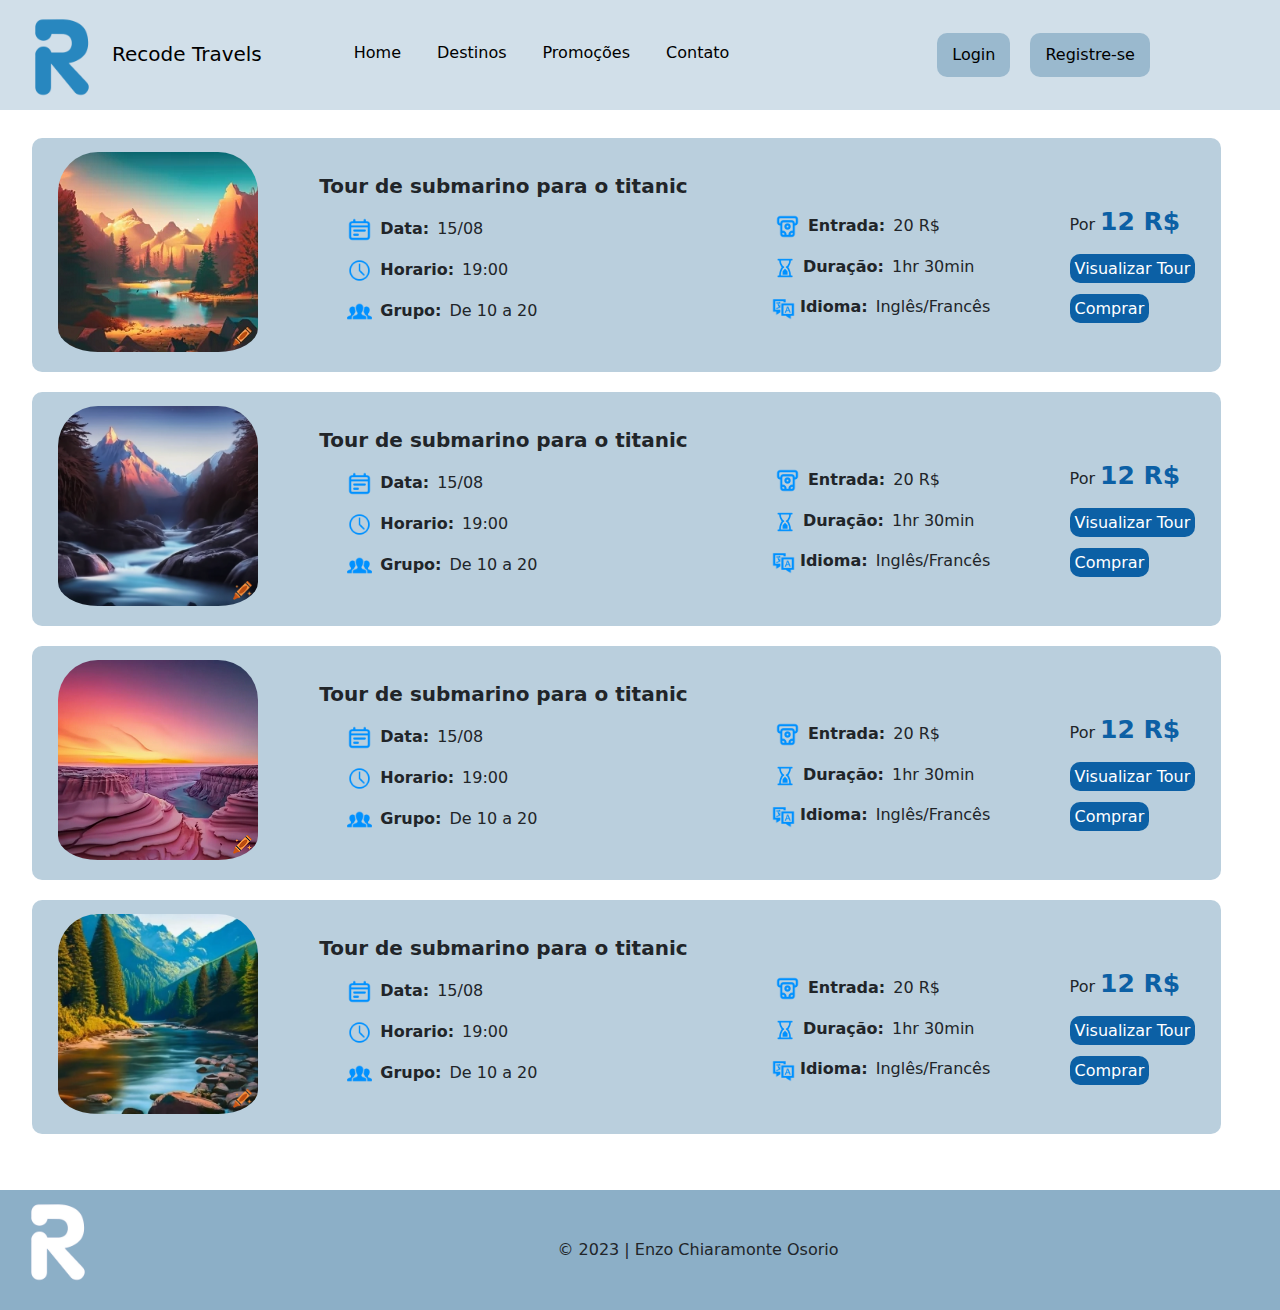
==== promocoes.html @ 0fe5de60 "Add files via upload" ====
<!DOCTYPE html>
<html lang="en">

<head>
    <meta charset="UTF-8">
    <meta http-equiv="X-UA-Compatible" content="IE=edge">
    <meta name="viewport" content="width=device-width, initial-scale=1.0">
    <link rel="stylesheet" href="bootstrap.css">
    <link rel="stylesheet" href="style.css">
    <link rel="icon" type="image/x-icon" href="css/favcon.png">
    <title>Recode Travels</title>
</head>

<body>
    <main>
        <header class="promocao">
            <nav class="navbar navbar-expand-lg">
                <div class="container-fluid">
                    <span class="navbar-brand" href="#"><img src="css/RecodeAzul.png"
                            width="100px">Recode
                        Travels</span>
                    <button class="navbar-toggler" type="button" data-bs-toggle="collapse"
                        data-bs-target="#navbarSupportedContent" aria-controls="navbarSupportedContent"
                        aria-expanded="false" aria-label="Toggle navigation">
                        <span class="navbar-toggler-icon"></span>
                    </button>
                    <div class="collapse navbar-collapse mx-5 justify-content-between" id="navbarSupportedContent">
                        <div>
                            <ul class="navbar-nav me-auto mb-2 mb-lg-0">
                                <li class="nav-item">
                                    <a class="nav-link active home" aria-current="page"
                                        href="index.html">Home</a>
                                </li>
                                <li class="nav-item">
                                    <a class="nav-link active home" aria-current="page"
                                        href="destinos.html">Destinos</a>
                                </li>
                                <li class="nav-item">
                                    <a class="nav-link active home" aria-current="page"
                                        href="promocoes.html">Promoções</a>
                                </li>
                                <li class="nav-item">
                                    <a class="nav-link active home" aria-current="page"
                                        href="contato.html">Contato</a>
                                </li>
                                <li class="nav-item log">
                                    <a class="nav-link active login" aria-current="page"
                                        href="login.html">Login</a>
                                </li>

                                <li class="nav-item">
                                    <a class="nav-link active login" aria-current="page"
                                        href="registrese.html">Registre-se</a>
                                </li>
                            </ul>
                        </div>
                        <div>

                        </div>
                    </div>
                </div>
            </nav>
            </div>

            <section class="section p-1">
                <div class="section-interna p-1 row">
                    <div class="conteudo p-1 d-flex">
                        <div class="img-conteudo">
                            <img class="pb-3 img-tour" src="css/Lugar.png " width="200px">
                        </div>
                        <div class="col1">
                            <div class="nome-destino mx-2">
                                <p><b style="font-size:20px">Tour de submarino para o titanic</b></p>
                            </div>
                            <div class="info-destino d-flex">
                                <div class="info-col1">
                                    <ul class="d-flex">
                                        <li class="px-1">
                                            <img src="css/calendario.png" width="25px">
                                        </li>
                                        <li class="px-1">
                                            <b>Data:</b>
                                        </li>
                                        <li class="px-1">
                                            15/08
                                        </li>
                                    </ul>
                                    <ul class="d-flex">
                                        <li class="px-1">
                                            <img src="css/horario.png" width="25px">
                                        </li>
                                        <li class="px-1">
                                            <b>Horario:</b>
                                        </li>
                                        <li class="px-1">
                                            19:00
                                        </li>
                                    </ul>
                                    <ul class="d-flex">
                                        <li class="px-1">
                                            <img src="css/grupo.png" width="25px">
                                        </li>
                                        <li class="px-1">
                                            <b>Grupo:</b>
                                        </li>
                                        <li class="px-1">
                                            De 10 a 20
                                        </li>
                                    </ul>
                                </div>

                            </div>
                        </div>
                        <div class="col2 ">
                            <div class="info-col2">
                                <ul class="d-flex">
                                    <li class="px-1">
                                        <img src="css/entrada.png" width="25px">
                                    </li>
                                    <li class="px-1">
                                        <b>Entrada:</b>
                                    </li>
                                    <li class="px-1">
                                        20 R$
                                    </li>
                                </ul>
                                <ul class="d-flex">
                                    <li class="px-1">
                                        <img src="css/duracao.png" width="20px">
                                    </li>
                                    <li class="px-1">
                                        <b>Duração:</b>
                                    </li>
                                    <li class="px-1">
                                        1hr 30min
                                    </li>
                                </ul>
                                <ul class="d-flex">
                                    <li class="">
                                        <img src="css/idioma.png" width="25px">
                                    </li>
                                    <li class="px-1">
                                        <b>Idioma:</b>
                                    </li>
                                    <li class="px-1">
                                        Inglês/Francês
                                    </li>
                                </ul>
                            </div>

                        </div>
                        <div class="col3">
                            <div class="info-col3">
                                <ul class="d-flex">
                                    <li class="">
                                        Por <span style="font-size:25px; color: rgb(12, 96, 165);"><b>12 R$</b></span>
                                    </li>
                                </ul>
                                <ul class="d-flex">
                                    <li class="">
                                        <a class="botao-tour" href="#">Visualizar Tour</a>
                                    </li>
                                </ul>
                                <ul class="d-flex">
                                    <li class="">
                                        <a class="botao-tour" href="#">Comprar</a>
                                    </li>

                                </ul>
                            </div>
                        </div>
                    </div>
                    <div class="conteudo p-1 d-flex">
                        <div class="img-conteudo">
                            <img class="pb-3 img-tour" src="css/2.png " width="200px">
                        </div>
                        <div class="col1">
                            <div class="nome-destino mx-2">
                                <p><b style="font-size:20px">Tour de submarino para o titanic</b></p>
                            </div>
                            <div class="info-destino d-flex">
                                <div class="info-col1">
                                    <ul class="d-flex">
                                        <li class="px-1">
                                            <img src="css/calendario.png" width="25px">
                                        </li>
                                        <li class="px-1">
                                            <b>Data:</b>
                                        </li>
                                        <li class="px-1">
                                            15/08
                                        </li>
                                    </ul>
                                    <ul class="d-flex">
                                        <li class="px-1">
                                            <img src="css/horario.png" width="25px">
                                        </li>
                                        <li class="px-1">
                                            <b>Horario:</b>
                                        </li>
                                        <li class="px-1">
                                            19:00
                                        </li>
                                    </ul>
                                    <ul class="d-flex">
                                        <li class="px-1">
                                            <img src="css/grupo.png" width="25px">
                                        </li>
                                        <li class="px-1">
                                            <b>Grupo:</b>
                                        </li>
                                        <li class="px-1">
                                            De 10 a 20
                                        </li>
                                    </ul>
                                </div>

                            </div>
                        </div>
                        <div class="col2 ">
                            <div class="info-col2">
                                <ul class="d-flex">
                                    <li class="px-1">
                                        <img src="css/entrada.png" width="25px">
                                    </li>
                                    <li class="px-1">
                                        <b>Entrada:</b>
                                    </li>
                                    <li class="px-1">
                                        20 R$
                                    </li>
                                </ul>
                                <ul class="d-flex">
                                    <li class="px-1">
                                        <img src="css/duracao.png" width="20px">
                                    </li>
                                    <li class="px-1">
                                        <b>Duração:</b>
                                    </li>
                                    <li class="px-1">
                                        1hr 30min
                                    </li>
                                </ul>
                                <ul class="d-flex">
                                    <li class="">
                                        <img src="css/idioma.png" width="25px">
                                    </li>
                                    <li class="px-1">
                                        <b>Idioma:</b>
                                    </li>
                                    <li class="px-1">
                                        Inglês/Francês
                                    </li>
                                </ul>
                            </div>

                        </div>
                        <div class="col3">
                            <div class="info-col3">
                                <ul class="d-flex">
                                    <li class="">
                                        Por <span style="font-size:25px; color: rgb(12, 96, 165);"><b>12 R$</b></span>
                                    </li>
                                </ul>
                                <ul class="d-flex">
                                    <li class="">
                                        <a class="botao-tour" href="#">Visualizar Tour</a>
                                    </li>
                                </ul>
                                <ul class="d-flex">
                                    <li class="">
                                        <a class="botao-tour" href="#">Comprar</a>
                                    </li>

                                </ul>
                            </div>
                        </div>
                    </div>
                    <div class="conteudo p-1 d-flex">
                        <div class="img-conteudo">
                            <img class="pb-3 img-tour" src="css/3.png " width="200px">
                        </div>
                        <div class="col1">
                            <div class="nome-destino mx-2">
                                <p><b style="font-size:20px">Tour de submarino para o titanic</b></p>
                            </div>
                            <div class="info-destino d-flex">
                                <div class="info-col1">
                                    <ul class="d-flex">
                                        <li class="px-1">
                                            <img src="css/calendario.png" width="25px">
                                        </li>
                                        <li class="px-1">
                                            <b>Data:</b>
                                        </li>
                                        <li class="px-1">
                                            15/08
                                        </li>
                                    </ul>
                                    <ul class="d-flex">
                                        <li class="px-1">
                                            <img src="css/horario.png" width="25px">
                                        </li>
                                        <li class="px-1">
                                            <b>Horario:</b>
                                        </li>
                                        <li class="px-1">
                                            19:00
                                        </li>
                                    </ul>
                                    <ul class="d-flex">
                                        <li class="px-1">
                                            <img src="css/grupo.png" width="25px">
                                        </li>
                                        <li class="px-1">
                                            <b>Grupo:</b>
                                        </li>
                                        <li class="px-1">
                                            De 10 a 20
                                        </li>
                                    </ul>
                                </div>

                            </div>
                        </div>
                        <div class="col2 ">
                            <div class="info-col2">
                                <ul class="d-flex">
                                    <li class="px-1">
                                        <img src="css/entrada.png" width="25px">
                                    </li>
                                    <li class="px-1">
                                        <b>Entrada:</b>
                                    </li>
                                    <li class="px-1">
                                        20 R$
                                    </li>
                                </ul>
                                <ul class="d-flex">
                                    <li class="px-1">
                                        <img src="css/duracao.png" width="20px">
                                    </li>
                                    <li class="px-1">
                                        <b>Duração:</b>
                                    </li>
                                    <li class="px-1">
                                        1hr 30min
                                    </li>
                                </ul>
                                <ul class="d-flex">
                                    <li class="">
                                        <img src="css/idioma.png" width="25px">
                                    </li>
                                    <li class="px-1">
                                        <b>Idioma:</b>
                                    </li>
                                    <li class="px-1">
                                        Inglês/Francês
                                    </li>
                                </ul>
                            </div>

                        </div>
                        <div class="col3">
                            <div class="info-col3">
                                <ul class="d-flex">
                                    <li class="">
                                        Por <span style="font-size:25px; color: rgb(12, 96, 165);"><b>12 R$</b></span>
                                    </li>
                                </ul>
                                <ul class="d-flex">
                                    <li class="">
                                        <a class="botao-tour" href="#">Visualizar Tour</a>
                                    </li>
                                </ul>
                                <ul class="d-flex">
                                    <li class="">
                                        <a class="botao-tour" href="#">Comprar</a>
                                    </li>

                                </ul>
                            </div>
                        </div>
                    </div>
                    <div class="conteudo p-1 d-flex">
                        <div class="img-conteudo ">
                            <img class="pb-3 img-tour" src="css/1.png " width="200px">
                        </div>
                        <div class="col1">
                            <div class="nome-destino mx-2">
                                <p><b style="font-size:20px">Tour de submarino para o titanic</b></p>
                            </div>
                            <div class="info-destino d-flex">
                                <div class="info-col1">
                                    <ul class="d-flex">
                                        <li class="px-1">
                                            <img src="css/calendario.png" width="25px">
                                        </li>
                                        <li class="px-1">
                                            <b>Data:</b>
                                        </li>
                                        <li class="px-1">
                                            15/08
                                        </li>
                                    </ul>
                                    <ul class="d-flex">
                                        <li class="px-1">
                                            <img src="css/horario.png" width="25px">
                                        </li>
                                        <li class="px-1">
                                            <b>Horario:</b>
                                        </li>
                                        <li class="px-1">
                                            19:00
                                        </li>
                                    </ul>
                                    <ul class="d-flex">
                                        <li class="px-1">
                                            <img src="css/grupo.png" width="25px">
                                        </li>
                                        <li class="px-1">
                                            <b>Grupo:</b>
                                        </li>
                                        <li class="px-1">
                                            De 10 a 20
                                        </li>
                                    </ul>
                                </div>

                            </div>
                        </div>
                        <div class="col2 ">
                            <div class="info-col2">
                                <ul class="d-flex">
                                    <li class="px-1">
                                        <img src="css/entrada.png" width="25px">
                                    </li>
                                    <li class="px-1">
                                        <b>Entrada:</b>
                                    </li>
                                    <li class="px-1">
                                        20 R$
                                    </li>
                                </ul>
                                <ul class="d-flex">
                                    <li class="px-1">
                                        <img src="css/duracao.png" width="20px">
                                    </li>
                                    <li class="px-1">
                                        <b>Duração:</b>
                                    </li>
                                    <li class="px-1">
                                        1hr 30min
                                    </li>
                                </ul>
                                <ul class="d-flex">
                                    <li class="">
                                        <img src="css/idioma.png" width="25px">
                                    </li>
                                    <li class="px-1">
                                        <b>Idioma:</b>
                                    </li>
                                    <li class="px-1">
                                        Inglês/Francês
                                    </li>
                                </ul>
                            </div>

                        </div>
                        <div class="col3">
                            <div class="info-col3">
                                <ul class="d-flex">
                                    <li class="">
                                        Por <span style="font-size:25px; color: rgb(12, 96, 165);"><b>12 R$</b></span>
                                    </li>
                                </ul>
                                <ul class="d-flex">
                                    <li class="">
                                        <a class="botao-tour" href="#">Visualizar Tour</a>
                                    </li>
                                </ul>
                                <ul class="d-flex">
                                    <li class="">
                                        <a class="botao-tour" href="#">Comprar</a>
                                    </li>

                                </ul>
                            </div>
                        </div>
                    </div>
                </div>
                </div>
            </section>
            <footer class="d-flex mt-5">
                <div>
                    <img src="css/recodeLogo.png" width="100px" class="mx-2">
                </div>
                <p class="feito">© 2023 | Enzo Chiaramonte Osorio</p>
            </footer>

    </main>
    <script src="bootstrap.bundle.js"></script>
</body>

</html>
---- style.css ----
*{
    box-sizing: border-box;
    padding: 0px;
    margin:0px;;
}

 li,a
{
    text-decoration: none;
    list-style:none;
}
.login{
    gap: 10px;
    margin-right: 20px;
    background-color:rgba(140, 175, 199, 0.8) !important;
    border-radius: 10px;
    padding: 10px 15px 10px 15px !important;
}

a.login:hover,
a.login:active{
    background-color: #0091ff!important;
    color: white !important;
}
.home{
    margin-left: 20px;
}
a.home:hover,
a.home:active{
    color: #0091ff !important;
}

header{
    width: 100%; 
}

.img-fundo{
    background-image: url(css/paisagem5.jpg);
    background-repeat: no-repeat;
    background-size: cover;
}
.navbar{
    height: 110px;
    background-color: rgba(140, 175, 199, 0.4);
}
.section-lugar{
    display: flex;
    justify-content: center;
    justify-content: space-evenly;
}

.texto-lugar{
    display: flex;
    flex-direction: column;
    justify-content: center;
    align-items: center;
    border-radius: 50px;
    width: 30%;
    background-color: rgba(140, 175, 199, 0.8);
    padding: 0px 30px 0px 30px;
}
.img-lugar{
    border-radius: 50px;
}
.promo{
    align-items: center;
    justify-content: center;
    background-color: #8cafc7;
    height: 200px;
}

.b-promo{
    justify-content: center;
    align-items: center;
    height: 40px;
    width: 150px;
}
a.b-promo:link,
a.b-promo:visited{
    border-radius: 20px;
    border: solid 1px rgba(255, 255, 255, 0.418); 
    text-decoration: none;
    color: black;
    background-color: rgba(255, 255, 255, 0.418) ;
  }
  a.b-promo:hover,
  a.b-promo:hover {
    border: solid 1px #0091ff;
    background-color:#0091ff;
    border-radius: 20px;
    color: white;
  }
footer{
    background-color:#8cafc7;
    height:120px;
}
.feito{
    margin:auto;
}
.carrosel{
    
    width : 50% ;
    height: 90% ;
}
.log{
    margin-left: 200px;
}

@media (max-width: 700px){
  
    .section-lugar{
        flex-direction: column;
    }
    .carrosel,.texto-lugar{
        margin-left: 40px;
        margin-top: 15px;
        height: 60% ;
        width: 80% ;
    }
    .texto{
        margin-top: 200px;
    }
    .navbar-collapse{
        background-color: #8cafc7;
        border-radius: 10px;
        position: absolute;
        top: 10px;
        left: 50px;
        text-align: center;
        font-size: 18px;
    }
    .nav-item:not(:last-child) {
        border-bottom: 1px solid gray;
        border-radius: 5px;
        padding: 0.2em 4em;
      }
      .log{
        margin-left: 0px;
    }
    .login{
        background-color: #8cafc7;
        padding-left: 50px !important;
    }
    a.login:hover,
    a.login:active{
        background-color: #8cafc7 !important;
        color: #0091ff !important;
}
    @media (max-width: 380px){
        .navbar-collapse{
            background-color: #8cafc7;
            border-radius: 10px;
            position: absolute;
            top: 10px;
            left: 0px;
            text-align: center;
            font-size: 18px;
        } 
    }
}


/* CSS PROMOCOES */

.section{
    margin: 0px 5px 0px 5px;
    width: 99%;
}
.section-interna{
    width: 100%;
    height: 100%;
    display: flex;
    justify-content: center;
}
.conteudo{
    width: 95%;
    height: 50%;
    justify-content: space-around;
    background-color: rgba(140, 175, 199, 0.6);
    border-radius: 10px;
    align-items: center;
    flex-wrap: wrap;
    margin-top: 20px;
    
}
.img-conteudo{
    width: 210px;
    padding-top: 10px;
}
.col1{
    height: 100%;
  
}
.col2{
    padding-top: 40px;
    height: 100%;
    display: flex;
    align-items: center;
    

}
.col3{
    padding-top: 30px;
    height: 100%;
    display: flex;
    align-items: center;
   

}

.botao-tour{
    color: white;
    background-color:rgb(12, 96, 165) ;
    padding: 5px;
    border-radius: 10px;
}
a.botao-tour:hover{
    color: white;
    background-color:#0091ff ;
    padding: 5px;
    border-radius: 10px;
}
.img-tour{
    border-radius: 40px;
}

@media (max-width: 700px){
    .conteudo{
        display: flex;
        flex-direction: column;
    }
    .col2,.col3{
        margin-top: 10px;
        margin-right: 90px;
    }

}


/* CSS DESTINOS */
.div-img{
    width:58%;
    margin-top: 10px;
}
.texto-direita{
    padding-top: 20px;
    padding-bottom: 40px;
}
.div-texto-direita{
    width:39% ;
    margin-top: 10px;
}
.img-peq{
    width:"150px";
    height:"150px";
    border-radius: 20px;
}
.img-gra{
    border-radius: 20px;
    width: 100%;
}
.calendario{
    display: flex;
    flex-direction: column;
    gap: 20px;
    width: 50%;
}
.botao-destino{
    border-radius: 20px;
    text-decoration: none;
    color: black;
    background-color: rgba(140, 175, 199, 0.8);
    text-align: center;
    padding: 5px;
}
a.botao-destino:hover{
    border-radius: 20px;
    color: rgb(255, 255, 255);
    background-color: #0091ff;
    padding: 5px;
}
@media (max-width: 700px){
    .div-texto-direita,
    .esquerda{
        width: 90%;
    }
    .div-img{
        width: 90%;
    }
    .img-gra{
        border-radius: 20px;
        width: 100%;
    }
    .img-peq{
        width: 100px;
        height: 100px;
        border-radius: 20px;
    }
    .calendario{
        margin-left: 100px;
        margin-bottom: 10px;
    }
    
}


/* CSS CONTATO */


.contato{
    width: 100%;
    height: 600px;
}
.div-contato{
    width: 100%;
    height: 100%;
}
.fundo-contato{
    width: 100%;
    height: 100%;
    background-color: #8cafc7;
}
.info-contato{
    width: 40%;
    height: 95%;
    flex-direction: column;
    gap: 70px;
    color: white;
    background: #0091ff;
    margin: 15px;
    border-radius: 20px;
    padding: 50px 0px 0px 20px;
}
.form-contato{
    width: 55%;
    height: 95%;
    background-color: white;
    margin: 15px;
    border-radius: 20px;
    padding: 50px 0px 0px 20px;
}
@media (max-width: 700px){
    .fundo-contato,
    .contato{
        display: flex;
        flex-direction: column;
        height: 100%;
    }
    .info-contato,
    .form-contato{
        width: 90%;
        padding-bottom: 30px;
    
    }

}

/* CSS LOGIN */
.section-login{
    padding: 10px;
}
.div-login{
    width: 50%;
    padding: 10px;
}

.texto-login{
    width: 100%;
    display: flex;
    flex-direction: column;
    align-items: center;
    justify-content: center;
    gap: 20px;
}
.img-login{
    width: 50%;
}
.img-login-paisagem{
    width: 100%;
    height: 100%;
}
.login-form{
    width: 60%;
    justify-content: center;
}
.div-conta{
    gap: 40px;
}
.a-conta{
    background-color: white;
    border-radius: 20px;
    border:2px solid #0091ff;
    color: black;
}
.a-conta:hover{
    background-color: #0091ff49;
    border: 2px solid rgb(255, 255, 255) ;
}
@media (max-width: 700px){
    .section-login{
        flex-direction: column;
    }
    .img-login{
        width: 100%;
    }
    .texto-login{
        width: 100%;
        height: 100%;
        margin-top: 50px;
        justify-content: center;
    }
    .div-login{
        width: 100%;
    }
    .div-conta{
        flex-direction: column;
    }

}
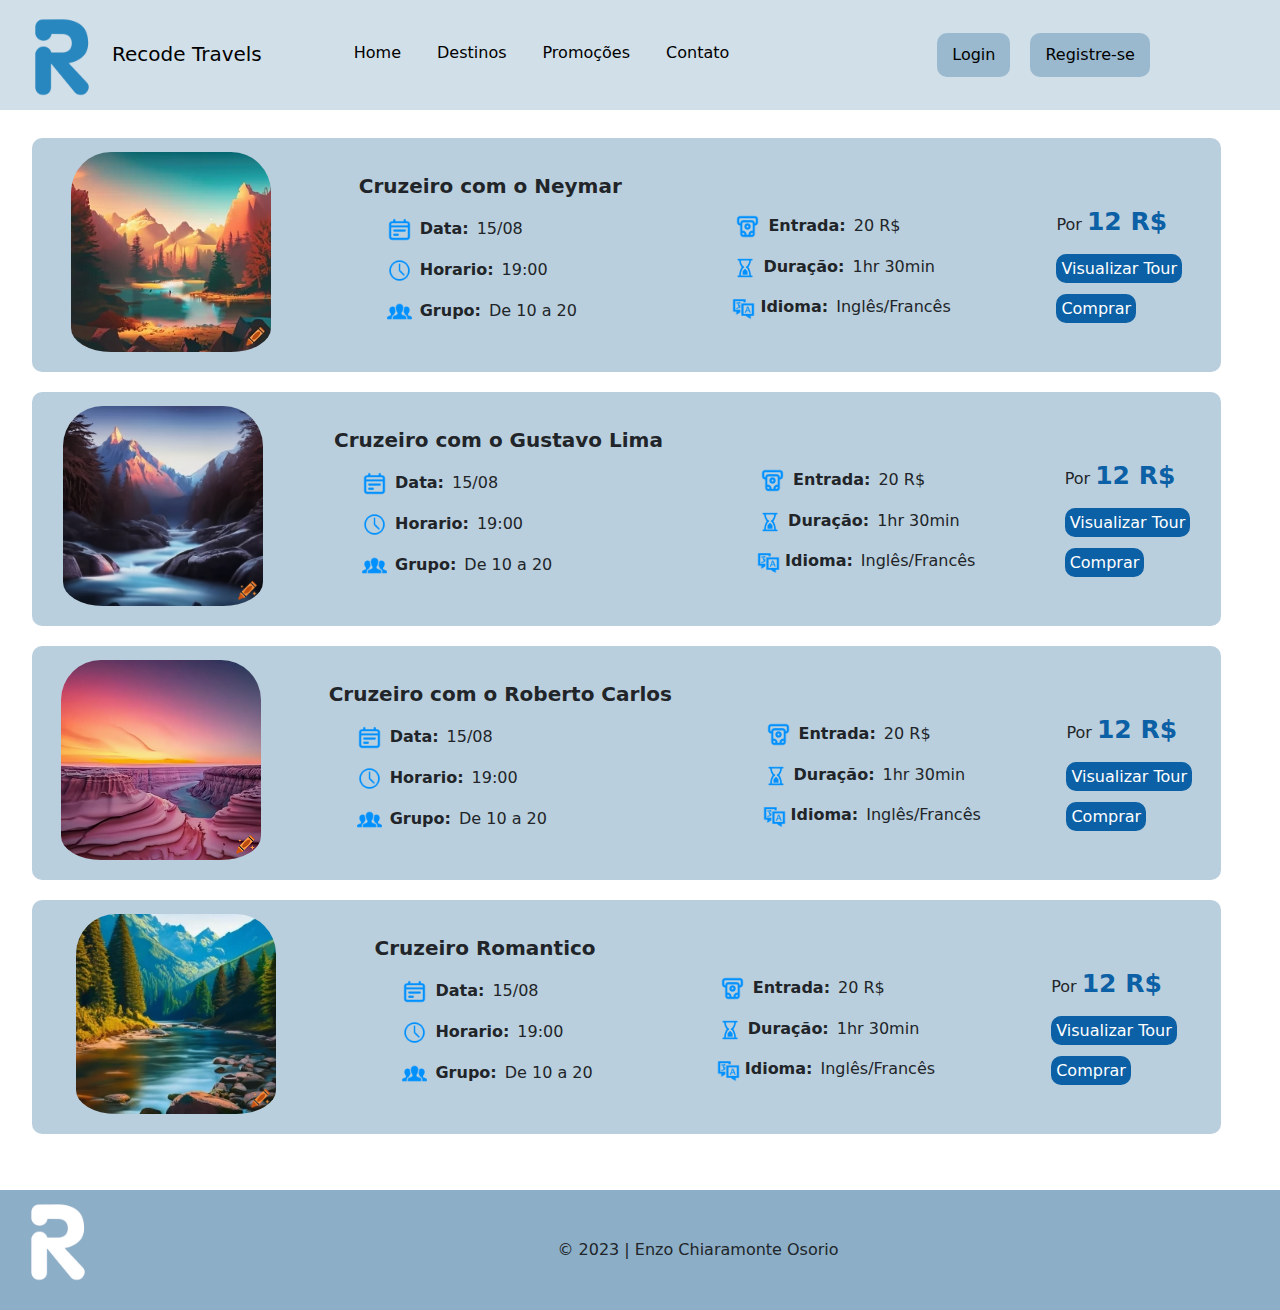
==== commit 16887b44: "promocoes.html" ====
--- a/promocoes.html
+++ b/promocoes.html
@@ -70,7 +70,7 @@
                         </div>
                         <div class="col1">
                             <div class="nome-destino mx-2">
-                                <p><b style="font-size:20px">Tour de submarino para o titanic</b></p>
+                                <p><b style="font-size:20px">Cruzeiro com o Neymar</b></p>
                             </div>
                             <div class="info-destino d-flex">
                                 <div class="info-col1">
@@ -176,7 +176,7 @@
                         </div>
                         <div class="col1">
                             <div class="nome-destino mx-2">
-                                <p><b style="font-size:20px">Tour de submarino para o titanic</b></p>
+                                <p><b style="font-size:20px">Cruzeiro com o Gustavo Lima</b></p>
                             </div>
                             <div class="info-destino d-flex">
                                 <div class="info-col1">
@@ -282,7 +282,7 @@
                         </div>
                         <div class="col1">
                             <div class="nome-destino mx-2">
-                                <p><b style="font-size:20px">Tour de submarino para o titanic</b></p>
+                                <p><b style="font-size:20px">Cruzeiro com o Roberto Carlos</b></p>
                             </div>
                             <div class="info-destino d-flex">
                                 <div class="info-col1">
@@ -388,7 +388,7 @@
                         </div>
                         <div class="col1">
                             <div class="nome-destino mx-2">
-                                <p><b style="font-size:20px">Tour de submarino para o titanic</b></p>
+                                <p><b style="font-size:20px">Cruzeiro Romantico</b></p>
                             </div>
                             <div class="info-destino d-flex">
                                 <div class="info-col1">
@@ -502,4 +502,4 @@
     <script src="bootstrap.bundle.js"></script>
 </body>
 
-</html>+</html>
--- a/style.css
+++ b/style.css
@@ -36,6 +36,8 @@
 
 .img-fundo{
     background-image: url(css/paisagem5.jpg);
+    background-attachment: fixed;
+    background-position: center;
     background-repeat: no-repeat;
     background-size: cover;
 }
@@ -416,4 +418,4 @@
         flex-direction: column;
     }
 
-}+}
